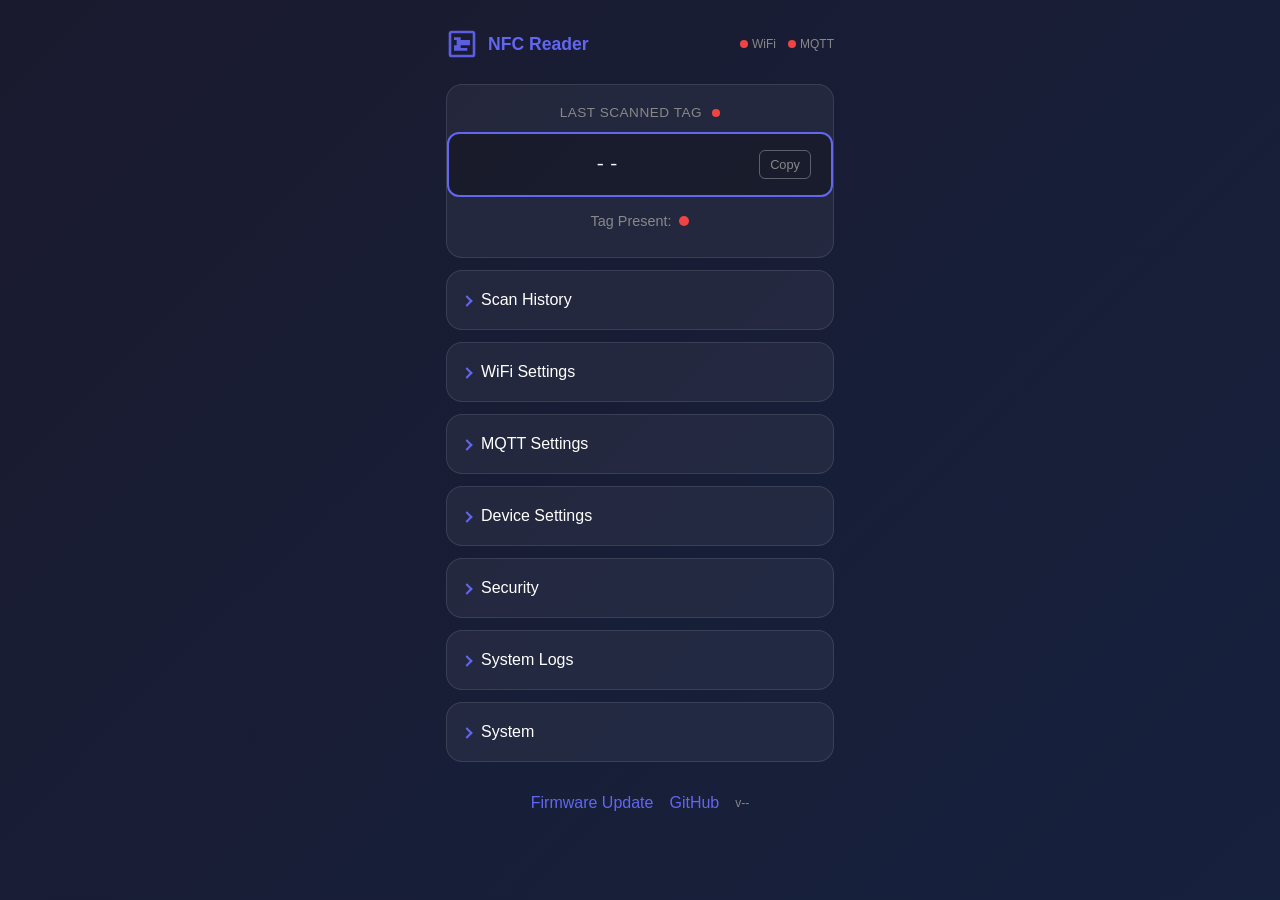
==== data/index.html @ 0ad79737 "Initial commit: ESP32-C3 NFC Reader v1.1.0 Features: - PN532 NFC tag reading via I2C - MQTT integrat" ====
<!DOCTYPE html>
<html lang="en">
<head>
    <meta charset="UTF-8">
    <meta name="viewport" content="width=device-width,initial-scale=1">
    <title>NFC Reader</title>
    <link rel="stylesheet" href="style.css">
</head>
<body>
    <div class="app">
        <header>
            <div class="logo">
                <svg viewBox="0 0 24 24" width="32" height="32"><path fill="currentColor" d="M20 2H4c-1.1 0-2 .9-2 2v16c0 1.1.9 2 2 2h16c1.1 0 2-.9 2-2V4c0-1.1-.9-2-2-2zm0 18H4V4h16v16zM6 7h5v2H6V7zm5 8H6v-2h5v2zm5 2H6v-2h10v2zm2-8v2H8V9h10zm0 4H8v-2h10v2z"/></svg>
                <span>NFC Reader</span>
            </div>
            <div class="status">
                <span class="status-item"><span id="wifi-dot" class="dot"></span>WiFi</span>
                <span class="status-item"><span id="mqtt-dot" class="dot"></span>MQTT</span>
            </div>
        </header>

        <main>
            <!-- NFC Tag Section (Hero) -->
            <section class="card nfc-hero">
                <h3>Last Scanned Tag <span id="nfc-dot" class="dot small"></span></h3>
                <div class="uid-display">
                    <span class="uid" id="last-uid">--</span>
                    <button class="copy-btn" id="copy-uid">Copy</button>
                </div>
                <div class="tag-status">
                    <span id="tag-status">Tag Present:</span>
                    <span id="tag-present-dot" class="dot"></span>
                </div>
                <div class="scan-time" id="scan-time"></div>
            </section>

            <!-- Scan History -->
            <details class="card" id="history-section">
                <summary>Scan History</summary>
                <div class="scan-history" id="scan-history">
                    <div class="no-scans">No scans yet</div>
                </div>
                <button id="clear-history" class="btn-sm danger" style="margin-top:12px">Clear History</button>
            </details>

            <!-- WiFi Settings -->
            <details class="card">
                <summary>WiFi Settings</summary>
                <form id="wifi-form">
                    <input type="text" id="w-ssid" placeholder="SSID" required>
                    <input type="password" id="w-pass" placeholder="Password">
                    <button type="submit" class="btn">Connect</button>
                </form>
                <div class="info">
                    <span>Network: <b id="cur-ssid">--</b></span>
                    <span>IP: <b id="cur-ip">--</b></span>
                </div>
            </details>

            <!-- MQTT Settings -->
            <details class="card">
                <summary>MQTT Settings</summary>
                <form id="mqtt-form">
                    <div class="row-2">
                        <input type="text" id="m-host" placeholder="Host" required>
                        <input type="number" id="m-port" placeholder="Port" value="1883">
                    </div>
                    <input type="text" id="m-user" placeholder="Username">
                    <input type="password" id="m-pass" placeholder="Password">
                    <button type="submit" class="btn">Save</button>
                </form>
            </details>

            <!-- Device Settings -->
            <details class="card">
                <summary>Device Settings</summary>

                <!-- Night Mode Toggle -->
                <div class="field-group night-mode-group">
                    <label>Night Mode <span class="tooltip" title="Disable LED for bedroom use. Can be automated via MQTT/Home Assistant.">?</span></label>
                    <div class="toggle-wrapper">
                        <label class="toggle">
                            <input type="checkbox" id="night-mode-toggle">
                            <span class="toggle-slider"></span>
                        </label>
                        <span id="night-mode-status" class="toggle-status">Off</span>
                    </div>
                </div>

                <hr class="divider">

                <form id="device-form">
                    <div class="field-group">
                        <label>Device Name <span class="tooltip" title="Name shown in Home Assistant">?</span></label>
                        <input type="text" id="device-name" placeholder="NFC Reader" maxlength="31">
                    </div>
                    <button type="submit" class="btn">Save</button>
                </form>
            </details>

            <!-- Security -->
            <details class="card">
                <summary>Security</summary>
                <form id="pass-form">
                    <div class="field-group">
                        <label>OTA Password <small id="ota-status"></small></label>
                        <input type="password" id="p-ota" placeholder="New OTA password (min 8 chars)">
                    </div>
                    <div class="field-group">
                        <label>WiFi AP Password <small id="ap-status"></small></label>
                        <input type="password" id="p-ap" placeholder="New AP password (min 8 chars)">
                    </div>
                    <button type="submit" class="btn">Save Passwords</button>
                    <small class="hint">Device restart required after changing passwords</small>
                </form>
            </details>

            <!-- System Logs -->
            <details class="card" id="logs-section">
                <summary>System Logs</summary>
                <div class="logs-header">
                    <button id="refresh-logs" class="btn-sm">Refresh</button>
                    <button id="clear-logs" class="btn-sm danger">Clear</button>
                </div>
                <div id="logs-container" class="logs-container">
                    <div class="log-loading">Loading logs...</div>
                </div>
            </details>

            <!-- System -->
            <details class="card">
                <summary>System</summary>
                <div class="info">
                    <span>MAC: <b id="mac">--</b></span>
                    <span>Signal: <b id="rssi">--</b> dBm</span>
                </div>
                <button id="reset" class="btn danger" style="margin-top:12px">Factory Reset</button>
            </details>
        </main>

        <footer>
            <a href="/update.html">Firmware Update</a>
            <a href="https://github.com/martijnrenkema/NFC-reader" target="_blank" rel="noopener">GitHub</a>
            <span class="version" id="footer-version">v--</span>
        </footer>
    </div>
    <script src="script.js"></script>
</body>
</html>
---- data/style.css ----
:root{--bg:#1a1a2e;--bg2:#16213e;--card:rgba(255,255,255,0.05);--card-border:rgba(255,255,255,0.1);--text:#fff;--dim:#888;--accent:#6366f1;--accent2:#8b5cf6;--green:#22c55e;--red:#ef4444;--orange:#f59e0b}
*{margin:0;padding:0;box-sizing:border-box}
body{font-family:-apple-system,BlinkMacSystemFont,'Segoe UI',Roboto,sans-serif;background:linear-gradient(135deg,var(--bg) 0%,var(--bg2) 100%);color:var(--text);min-height:100vh}
.app{max-width:420px;margin:0 auto;padding:16px}
header{display:flex;justify-content:space-between;align-items:center;padding:12px 0 24px}
.logo{display:flex;align-items:center;gap:10px;color:var(--accent);font-size:1.1rem;font-weight:600}
.logo svg{opacity:.9}
.status{display:flex;gap:12px}
.status-item{display:flex;align-items:center;gap:4px;font-size:.75rem;color:var(--dim)}
.dot{width:8px;height:8px;border-radius:50%;background:var(--red)}
.dot.on{background:var(--green);box-shadow:0 0 8px var(--green)}
.card{background:var(--card);border:1px solid var(--card-border);border-radius:16px;padding:16px;margin-bottom:12px}
.card h3{font-size:.85rem;color:var(--dim);font-weight:500;margin-bottom:12px;text-transform:uppercase;letter-spacing:.5px}
.row{display:flex;justify-content:space-between;align-items:center}
.switch{position:relative;width:44px;height:24px}
.switch input{opacity:0;width:0;height:0}
.switch span{position:absolute;inset:0;background:rgba(255,255,255,0.2);border-radius:24px;cursor:pointer;transition:.3s}
.switch span:before{content:'';position:absolute;width:18px;height:18px;left:3px;bottom:3px;background:#fff;border-radius:50%;transition:.3s}
.switch input:checked+span{background:linear-gradient(135deg,var(--accent),var(--accent2))}
.switch input:checked+span:before{transform:translateX(20px)}
.field{display:flex;align-items:center;gap:8px;flex:1}
.field label{color:var(--dim);font-size:.85rem;min-width:30px}
.field input{width:70px;padding:8px;border:1px solid rgba(255,255,255,0.2);border-radius:8px;background:rgba(0,0,0,0.2);color:var(--text);font-size:1rem}
.field span{color:var(--dim)}
.btn-sm{padding:8px 16px;border:none;border-radius:8px;background:linear-gradient(135deg,var(--accent),var(--accent2));color:#fff;font-weight:600;cursor:pointer;transition:all .2s}
.btn-sm:hover{transform:translateY(-1px);box-shadow:0 4px 12px rgba(99,102,241,.3)}
details summary{cursor:pointer;font-weight:500;padding:4px 0;list-style:none}
details summary::-webkit-details-marker{display:none}
details summary::before{content:'';display:inline-block;width:6px;height:6px;border-right:2px solid var(--accent);border-bottom:2px solid var(--accent);transform:rotate(-45deg);margin-right:10px;transition:transform .2s}
details[open] summary::before{transform:rotate(45deg)}
details>*:not(summary){margin-top:16px}
form{display:flex;flex-direction:column;gap:12px}
input[type=text],input[type=password],input[type=number]{padding:12px;border:1px solid rgba(255,255,255,0.2);border-radius:10px;background:rgba(0,0,0,0.2);color:var(--text);font-size:1rem;-webkit-appearance:none;-moz-appearance:textfield}
input::placeholder{color:#666}
input:focus{outline:none;border-color:var(--accent);box-shadow:0 0 0 3px rgba(99,102,241,0.2)}
.row-2{display:grid;grid-template-columns:2fr 1fr;gap:12px}
.row-2>*{min-width:0}
.btn{padding:14px;border:none;border-radius:10px;background:linear-gradient(135deg,var(--accent),var(--accent2));color:#fff;font-size:1rem;font-weight:600;cursor:pointer;transition:all .2s}
.btn:hover{transform:translateY(-2px);box-shadow:0 4px 20px rgba(99,102,241,.4)}
.btn.danger{background:linear-gradient(135deg,var(--red),#dc2626);color:#fff}
.btn.secondary{background:transparent;border:1px solid rgba(255,255,255,0.2);color:var(--dim)}
.btn.secondary:hover{border-color:var(--accent);color:var(--text)}
.info{display:flex;flex-direction:column;gap:6px;color:var(--dim);font-size:.9rem}
.info b{color:var(--text)}
.field-group{display:flex;flex-direction:column;gap:6px}
.field-group label{color:var(--dim);font-size:.85rem;display:flex;justify-content:space-between;align-items:center}
.field-group small{color:var(--accent);font-size:.75rem}
.hint{color:var(--dim);font-size:.8rem;text-align:center}
.dot.small{width:8px;height:8px;display:inline-block;vertical-align:middle;margin-left:6px}
.dot.scanning{background:var(--orange);animation:pulse 1s infinite}
@keyframes pulse{0%,100%{opacity:1}50%{opacity:.3}}
footer{text-align:center;padding:20px 0 10px;color:var(--dim);display:flex;justify-content:center;gap:16px;align-items:center;flex-wrap:wrap}
footer a{color:var(--accent);text-decoration:none}
footer a:hover{text-decoration:underline}
.version{font-size:.75rem}
.tooltip{display:inline-flex;align-items:center;justify-content:center;width:16px;height:16px;border-radius:50%;background:rgba(99,102,241,0.3);color:var(--accent);font-size:.7rem;cursor:help;margin-left:4px}
.tooltip:hover{background:var(--accent);color:#fff}
.logs-header{display:flex;gap:8px;margin-bottom:12px}
.logs-header .btn-sm.danger{background:var(--red);font-weight:normal}
.logs-container{max-height:300px;overflow-y:auto;font-family:'SF Mono',Monaco,'Courier New',monospace;font-size:.75rem;background:rgba(0,0,0,0.3);border-radius:8px;padding:8px}
.log-entry{display:flex;gap:8px;padding:4px 0;border-bottom:1px solid rgba(255,255,255,0.05)}
.log-entry:last-child{border-bottom:none}
.log-time{color:var(--dim);min-width:110px;white-space:nowrap}
.log-level{min-width:45px;font-weight:600}
.log-info .log-level{color:var(--accent)}
.log-warn .log-level{color:var(--orange)}
.log-error .log-level{color:var(--red)}
.log-msg{color:var(--text);word-break:break-word}
.log-empty,.log-loading,.log-error{color:var(--dim);text-align:center;padding:20px}
.hidden{display:none!important}

/* NFC specific styles */
.nfc-hero{text-align:center;padding:20px 0}
.uid-display{background:rgba(0,0,0,0.3);border:2px solid var(--accent);border-radius:12px;padding:16px 20px;font-family:'SF Mono',Monaco,'Courier New',monospace;font-size:1.2rem;letter-spacing:2px;display:flex;align-items:center;justify-content:space-between;gap:12px;margin-bottom:16px}
.uid-display .uid{flex:1;word-break:break-all}
.uid-display .copy-btn{background:none;border:1px solid rgba(255,255,255,0.3);border-radius:6px;padding:6px 10px;color:var(--dim);cursor:pointer;font-size:.8rem;transition:all .2s}
.uid-display .copy-btn:hover{border-color:var(--accent);color:var(--accent)}
.uid-display .copy-btn.copied{border-color:var(--green);color:var(--green)}
.tag-status{display:flex;align-items:center;justify-content:center;gap:8px;color:var(--dim);font-size:.9rem}
.tag-status .dot{width:10px;height:10px}
.scan-time{color:var(--dim);font-size:.85rem;margin-top:8px}
.scan-history{max-height:200px;overflow-y:auto}
.scan-item{display:flex;justify-content:space-between;align-items:center;padding:8px 0;border-bottom:1px solid rgba(255,255,255,0.05)}
.scan-item:last-child{border-bottom:none}
.scan-item .uid{font-family:'SF Mono',Monaco,'Courier New',monospace;font-size:.85rem}
.scan-item .time{color:var(--dim);font-size:.75rem}
.no-scans{color:var(--dim);text-align:center;padding:20px;font-size:.9rem}

/* Night mode toggle */
.night-mode-group{margin-bottom:16px}
.toggle-wrapper{display:flex;align-items:center;gap:12px}
.toggle{position:relative;display:inline-block;width:50px;height:26px}
.toggle input{opacity:0;width:0;height:0}
.toggle-slider{position:absolute;cursor:pointer;inset:0;background:rgba(255,255,255,0.15);border-radius:26px;transition:.3s}
.toggle-slider:before{content:'';position:absolute;width:20px;height:20px;left:3px;bottom:3px;background:#fff;border-radius:50%;transition:.3s}
.toggle input:checked+.toggle-slider{background:linear-gradient(135deg,#6366f1,#8b5cf6)}
.toggle input:checked+.toggle-slider:before{transform:translateX(24px)}
.toggle-status{color:var(--dim);font-size:.85rem;transition:color .2s}
.toggle-status.active{color:var(--accent)}
.divider{border:none;border-top:1px solid rgba(255,255,255,0.1);margin:16px 0}
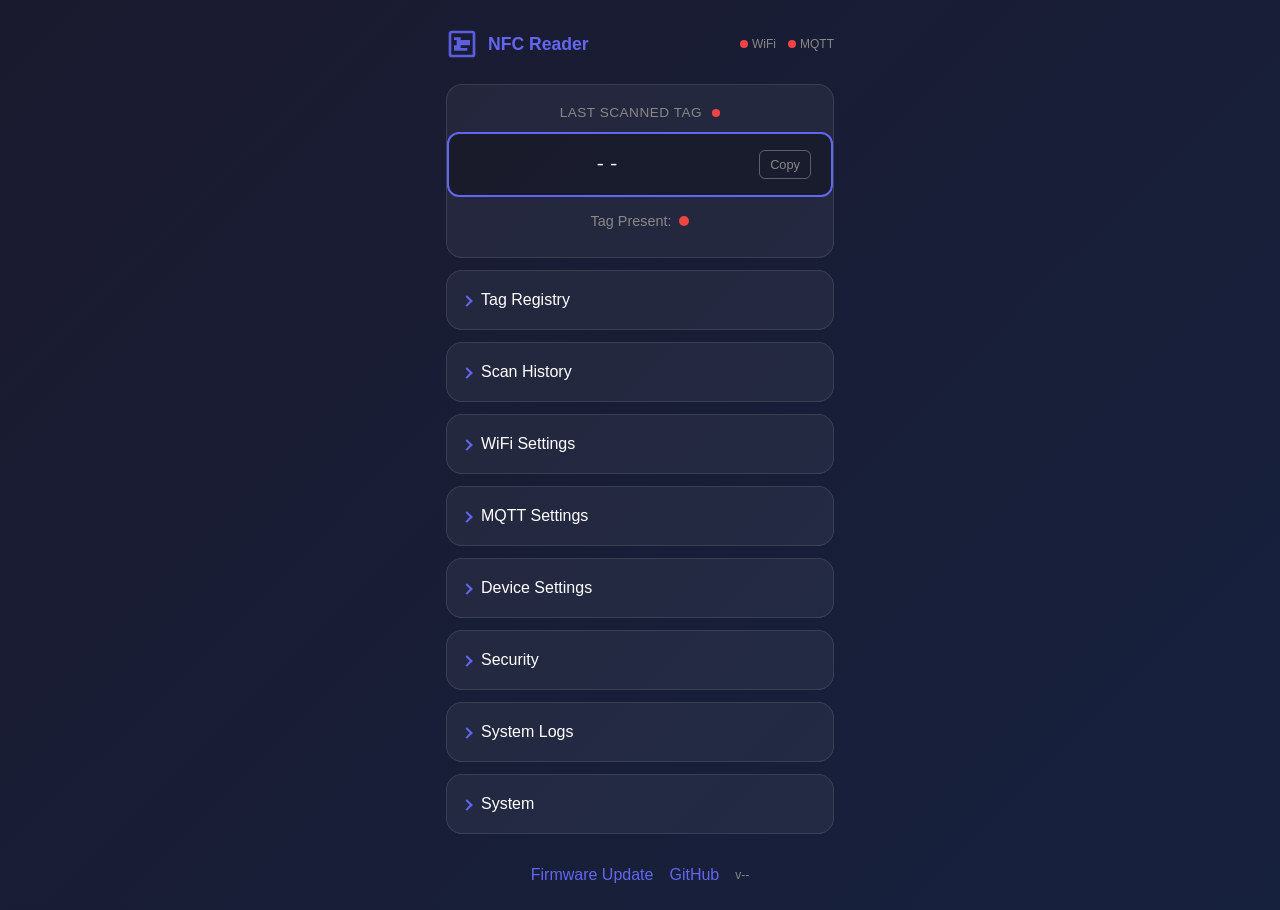
==== commit 69cb5c3e: "v1.5.0: Add tag registry for named device triggers - Add tag registry to store up to 50 named tags i" ====
--- a/data/index.html
+++ b/data/index.html
@@ -33,6 +33,23 @@
                 </div>
                 <div class="scan-time" id="scan-time"></div>
             </section>
+
+            <!-- Tag Registry -->
+            <details class="card" id="tags-section">
+                <summary>Tag Registry <span class="tag-count" id="tag-count"></span></summary>
+                <p class="hint">Register tags with names to create named triggers in Home Assistant.</p>
+                <form id="tag-form" class="tag-form">
+                    <div class="row-2">
+                        <input type="text" id="tag-uid" placeholder="UID (scan a tag first)" readonly>
+                        <button type="button" id="use-last-uid" class="btn-sm">Use Last UID</button>
+                    </div>
+                    <input type="text" id="tag-name" placeholder="Name (e.g., Bedroom_Light)" maxlength="31">
+                    <button type="submit" class="btn">Register Tag</button>
+                </form>
+                <div class="registered-tags" id="registered-tags">
+                    <div class="no-tags">No tags registered</div>
+                </div>
+            </details>
 
             <!-- Scan History -->
             <details class="card" id="history-section">
--- a/data/style.css
+++ b/data/style.css
@@ -98,3 +98,17 @@
 .toggle-status{color:var(--dim);font-size:.85rem;transition:color .2s}
 .toggle-status.active{color:var(--accent)}
 .divider{border:none;border-top:1px solid rgba(255,255,255,0.1);margin:16px 0}
+
+/* Tag Registry */
+.tag-count{color:var(--dim);font-size:.8rem;font-weight:normal}
+.tag-form{margin-bottom:16px}
+.tag-form .row-2{grid-template-columns:1fr auto}
+.tag-form .row-2 input{min-width:0}
+.registered-tags{max-height:250px;overflow-y:auto}
+.tag-item{display:flex;justify-content:space-between;align-items:center;padding:10px 0;border-bottom:1px solid rgba(255,255,255,0.05)}
+.tag-item:last-child{border-bottom:none}
+.tag-info{display:flex;flex-direction:column;gap:2px;flex:1;min-width:0}
+.tag-name{font-weight:500;color:var(--text)}
+.tag-uid{font-family:'SF Mono',Monaco,'Courier New',monospace;font-size:.75rem;color:var(--dim)}
+.no-tags{color:var(--dim);text-align:center;padding:20px;font-size:.9rem}
+.btn-sm.danger{background:var(--red);font-size:.75rem;padding:6px 10px}
